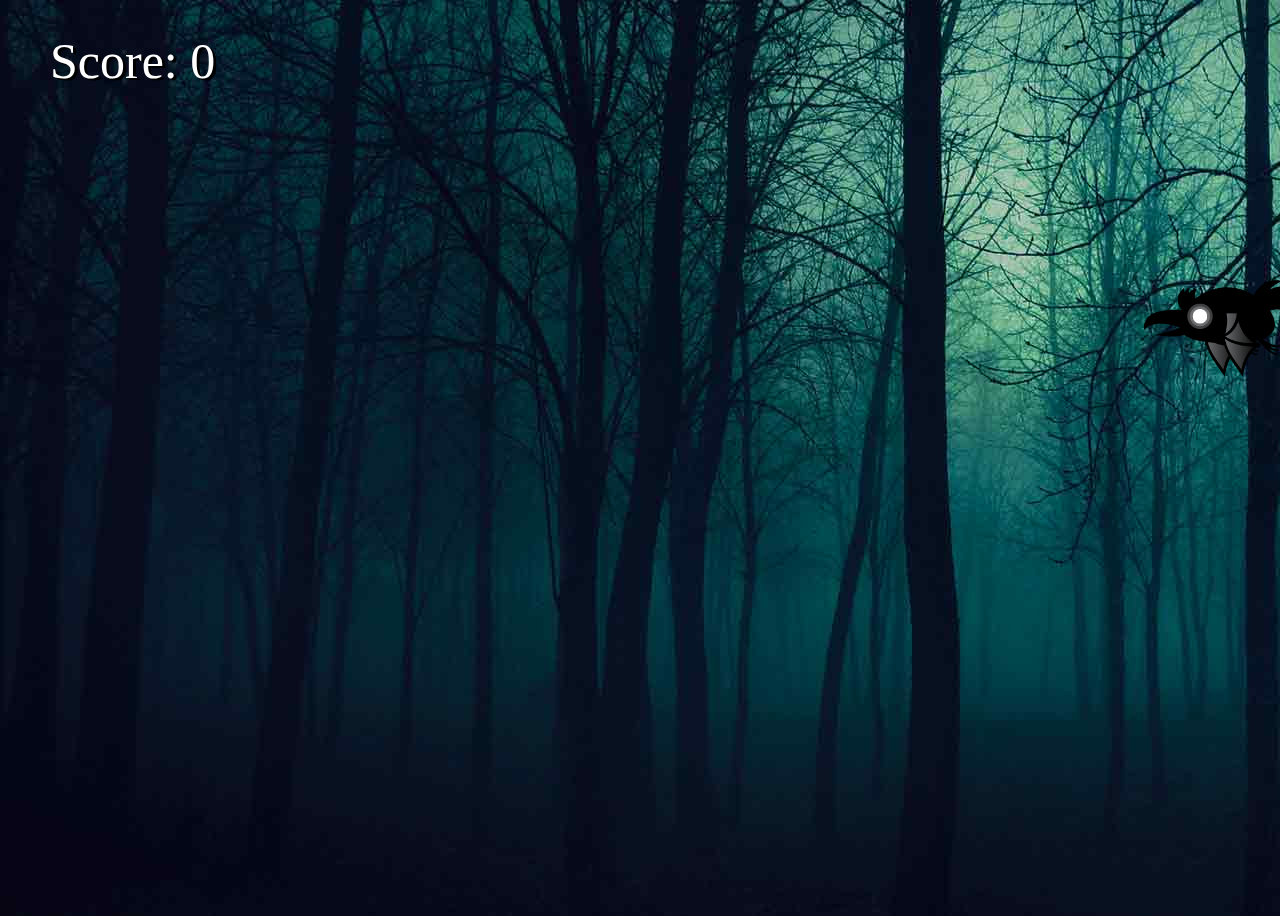
==== project5/index.html @ 5a4d91c0 "proj5 add" ====
<!DOCTYPE html>
<html lang="en">
<head>
    <meta charset="UTF-8">
    <meta name="viewport" content="width=device-width, initial-scale=1.0">
    <title>JavaScript Game</title>
    <link rel="stylesheet" href="style.css">
</head>
<body>
    <canvas id="collisionCanvas"></canvas>
    <canvas id="canvas1"></canvas>

    <script src="script.js"></script>
</body>
</html>
---- project5/style.css ----
body {
    background: url(./img/forest.png);
    width: 100vh;
    height: 100vh;
    overflow: hidden;
}

canvas {
    position: absolute;
    top: 0;
    left: 0;
    width: 100%;
    height: 100%;
}

#collisionCanvas {
    opacity: 0;
}
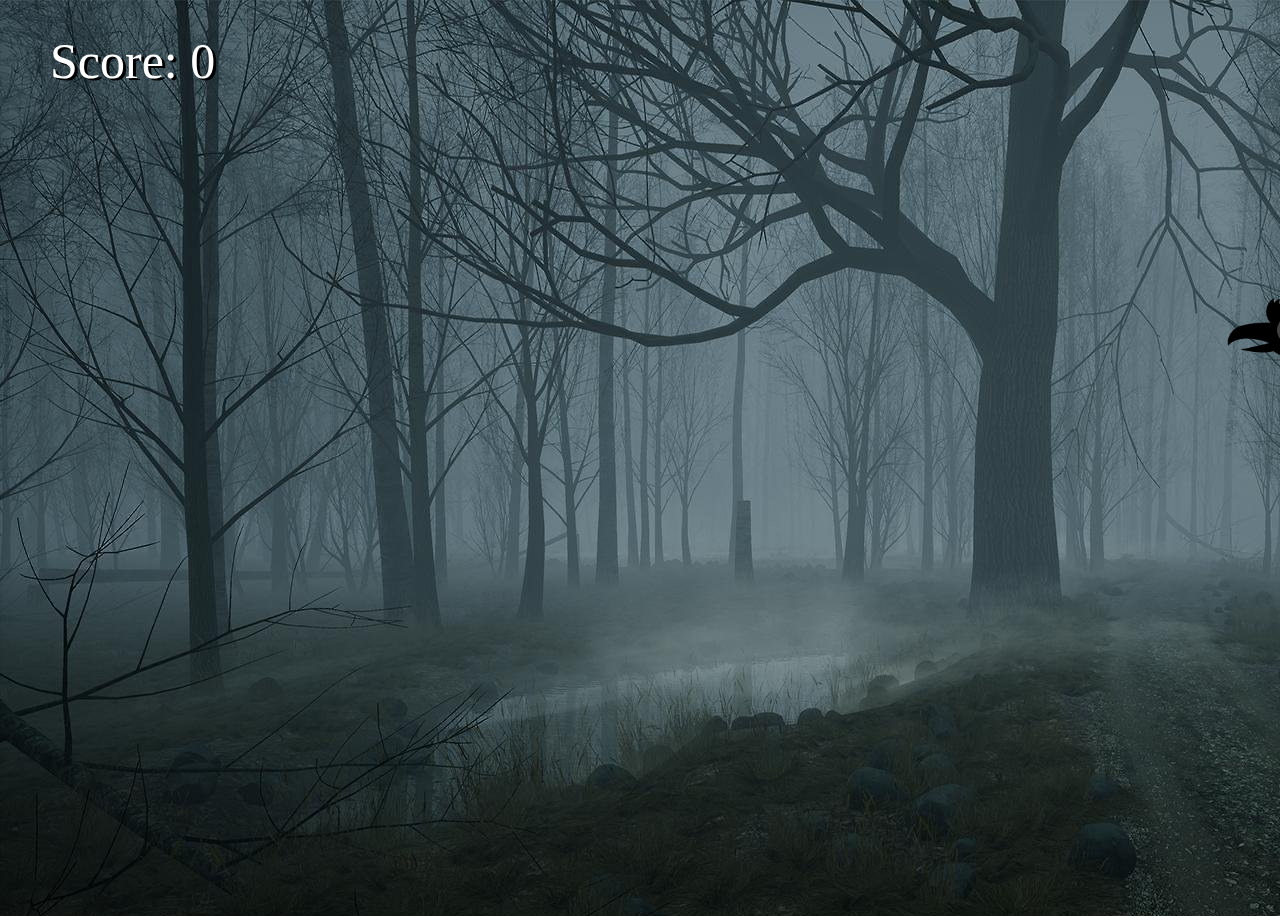
==== commit f8330a7b: "sd" ====
--- a/project5/index.html
+++ b/project5/index.html
@@ -4,12 +4,12 @@
     <meta charset="UTF-8">
     <meta name="viewport" content="width=device-width, initial-scale=1.0">
     <title>JavaScript Game</title>
-    <link rel="stylesheet" href="style.css">
+    <link rel="stylesheet" href="./styles/style.css">
 </head>
 <body>
     <canvas id="collisionCanvas"></canvas>
     <canvas id="canvas1"></canvas>
-
-    <script src="script.js"></script>
+    
+    <script src="./script/script.js"></script>
 </body>
-</html>+</html>
--- a/project5/styles/style.css
+++ b/project5/styles/style.css
@@ -0,0 +1,24 @@
+body {
+    width: 100vh;
+    height: 100vh;
+    overflow: hidden;
+}
+
+canvas {
+    position: absolute;
+    top: 0;
+    left: 0;
+    width: 100%;
+    height: 100%;
+}
+
+#collisionCanvas {
+    opacity: 0;
+}
+
+#restart {
+    opacity: 1;
+    color: aqua;
+    width: 50px;
+}
+
